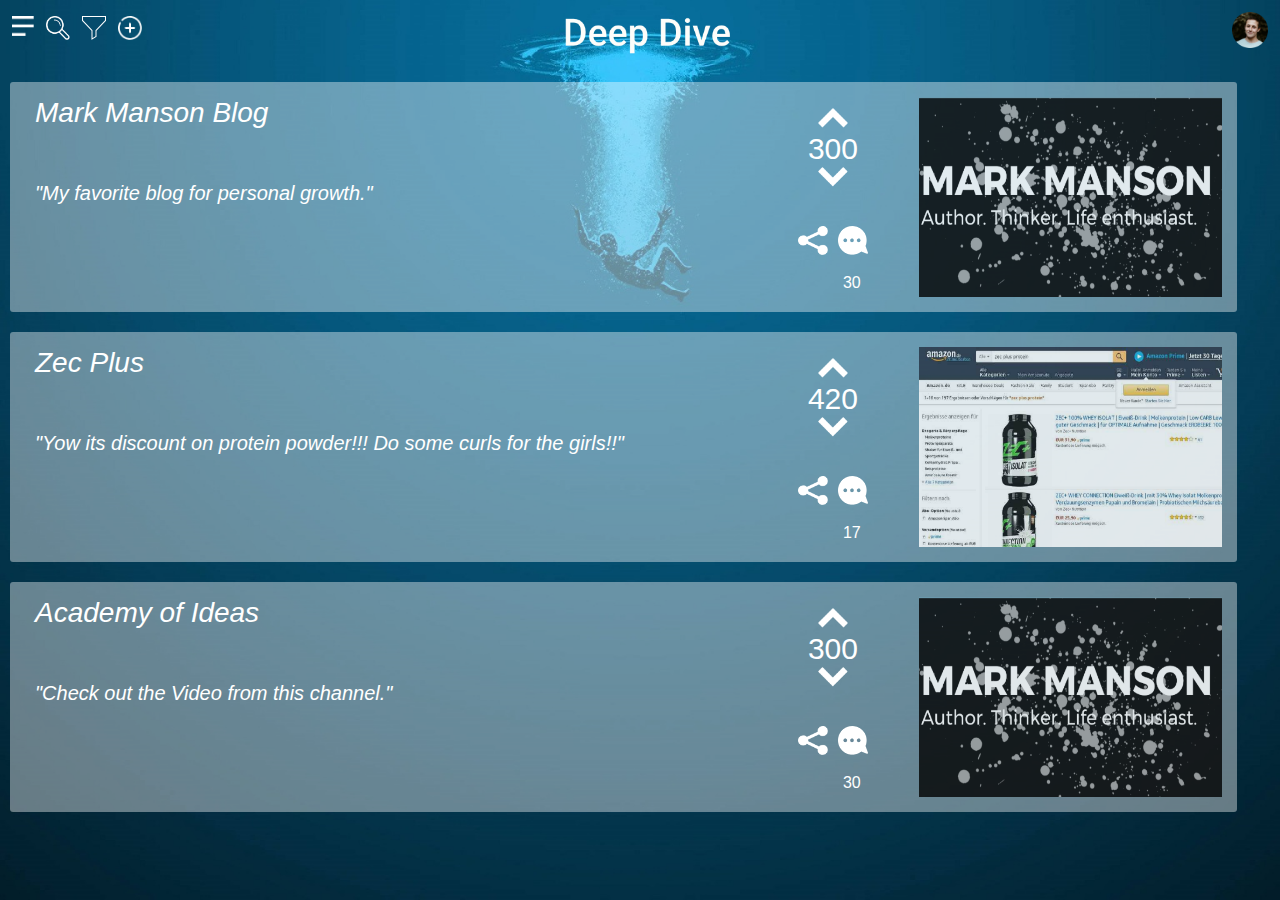
==== index.html @ 38d521a3 "Implementation of home page" ====
<!DOCTYPE HTML>
<html>

<head>
  <meta name="viewport" content="width=device-width, initial-scale=1">
  <script src="index.js"></script>
  <link rel="stylesheet" type="text/css" href="index.css">
  <link href="https://fonts.googleapis.com/icon?family=Material+Icons"
        rel="stylesheet">
  <title>
    Deep Dive
  </title>
</head>

<body style="margin:0px; background-image:url(assets/bg-img.jpg); background-size:cover;  background-repeat:no-repeat; background-position: center center;">

  <div class="topnav">

    <img class="topbar-icons" src="assets/nav-button.png" width="22" height="20">
    <img class="topbar-icons" src="assets/search.png" width="24" height="24">
    <img class="topbar-icons" src="assets/filter.png" width="24" height="24">
    <img class="topbar-icons" src="assets/add-post.png" width="24" height="24">

    <a class="active" href="">
      <img src="assets/main-logo.png" height="100%">
    </a>

    <a href="#">
    <img class="profile-icon" href="#" src="assets/profile-pic.png" width="36" height="36">
    </a>
  </div>

  <div id="blocks-system">

    <div class="block">

      <div class="active-content">

        <div class="content">

          <p class="post-title">
            Mark Manson Blog
          </p>

          <p class="post-content">
            "My favorite blog for personal growth."
          </p>

        </div>

        <div class="options">

          <div class="voting">

            <button id="button-upvote1" class="upvote" width="30px" onclick="changeUpvoteImage1()">
              <img id="upvote1" src="assets/upvote1.png" width="30px">
            </button>

            <div id="votes1" class="votes" style="">300</div>

            <button id="button-downvote1" class="downvote" width="30px" onclick="changeDownvoteImage1()">
              <img id="downvote1" src="assets/downvote1.png" width="30px">
            </button>

          </div>

          <div class="social">

            <div class="social-buttons">

              <button class="share-it" onclick="">
                <img src="assets/share.png" width="30px">
              </button>
              <button class="comment-it" onclick="displayPostComments1()">
                <img src="assets/comment.png" width="30px">
              </button>

            </div>

            <p class="comments-count" style="float:left">30</p>

          </div>

        </div>

        <div class="thumbnail">

          <img src="assets/mark-manson-sample.png" width="100%" height="100%">

        </div>

      </div>

      <div id="comments1" class="comments" style="display:none;">

        <div class="comment">
          <span class="comment-user"><strong>Alex</strong></span>
          <span class="comment-content">It's amazing!</span>
        </div>

        <div class="comment">
          <span class="comment-user"><strong>Emily</strong></span>
          <span class="comment-content">+1 to that!</span>
        </div>

        <div class="comment">
          <span class="comment-user"><strong>John</strong></span>
          <span class="comment-content">Wow, finally found what I was looking for.</span>
        </div>

        <input id="new-comment1" class="new-comment" type="text" name="firstname" placeholder="Make a new comment..." onkeypress="newComment1(this)">

      </div>

    </div>

    <div class="block">

      <div class="active-content">

        <div class="content">

          <p class="post-title">
            Zec Plus
          </p>

          <p class="post-content">
            "Yow its discount on protein powder!!! Do some curls for the girls!!"
          </p>

        </div>

        <div class="options">

          <div class="voting">

            <button id="button-upvote2" class="upvote" width="30px" onclick="changeUpvoteImage1()">
              <img id="upvote2" src="assets/upvote1.png" width="30px">
            </button>

            <div id="votes2" class="votes" style="">420</div>

            <button id="button-downvote2" class="downvote" width="30px" onclick="changeDownvoteImage1()">
              <img id="downvote2" src="assets/downvote1.png" width="30px">
            </button>

          </div>

          <div class="social">

            <div class="social-buttons">

              <button class="share-it" onclick="">
                <img src="assets/share.png" width="30px">
              </button>
              <button class="comment-it" onclick="displayPostComments1()">
                <img src="assets/comment.png" width="30px">
              </button>

            </div>

            <p class="comments-count" style="float:left">17</p>

          </div>

        </div>

        <div class="thumbnail">

          <img src="assets/amazon-sample.png" width="100%" height="100%">

        </div>

      </div>

      <div id="comments2" class="comments" style="display:none;">

        <div class="comment">
          <span class="comment-user"><strong>Alex</strong></span>
          <span class="comment-content">It's amazing!</span>
        </div>

        <div class="comment">
          <span class="comment-user"><strong>Emily</strong></span>
          <span class="comment-content">+1 to that!</span>
        </div>

        <div class="comment">
          <span class="comment-user"><strong>John</strong></span>
          <span class="comment-content">Wow, finally found what I was looking for.</span>
        </div>

        <input id="new-comment2" class="new-comment" type="text" name="firstname" placeholder="Make a new comment..." onkeypress="newComment1(this)">

      </div>

    </div>

    <div class="block">

      <div class="active-content">

        <div class="content">

          <p class="post-title">
            Academy of Ideas
          </p>

          <p class="post-content">
            "Check out the Video from this channel."
          </p>

        </div>

        <div class="options">

          <div class="voting">

            <button id="button-upvote3" class="upvote" width="30px" onclick="changeUpvoteImage1()">
              <img id="upvote3" src="assets/upvote1.png" width="30px">
            </button>

            <div id="votes3" class="votes" style="">300</div>

            <button id="button-downvote3" class="downvote" width="30px" onclick="changeDownvoteImage1()">
              <img id="downvote3" src="assets/downvote1.png" width="30px">
            </button>

          </div>

          <div class="social">

            <div class="social-buttons">

              <button class="share-it" onclick="">
                <img src="assets/share.png" width="30px">
              </button>
              <button class="comment-it" onclick="displayPostComments1()">
                <img src="assets/comment.png" width="30px">
              </button>

            </div>

            <p class="comments-count" style="float:left">30</p>

          </div>

        </div>

        <div class="thumbnail">

          <img src="assets/mark-manson-sample.png" width="100%" height="100%">

        </div>

      </div>

      <div id="comments3" class="comments" style="display:none;">

        <div class="comment">
          <span class="comment-user"><strong>Alex</strong></span>
          <span class="comment-content">It's amazing!</span>
        </div>

        <div class="comment">
          <span class="comment-user"><strong>Emily</strong></span>
          <span class="comment-content">+1 to that!</span>
        </div>

        <div class="comment">
          <span class="comment-user"><strong>John</strong></span>
          <span class="comment-content">Wow, finally found what I was looking for.</span>
        </div>

        <input id="new-comment3" class="new-comment" type="text" name="firstname" placeholder="Make a new comment..." onkeypress="newComment1(this)">

      </div>

    </div>

</body>

</html>
---- index.css ----
body {
  background: "assets/bg-img.jpg";
  background-attachment: fixed;
  background-size: cover;
  background-position: center;
  min-height: 100%;
  margin: 0;
  font-family: Arial, Helvetica, sans-serif;
}

/* Add a black background color to the top navigation */
.topnav {
  height: 50px;
  overflow: auto;
  attachment: fixed;
  text-align: center;
  padding-top: 6px;
  padding-bottom: 6px;
  margin: 0px;
}

/* Style the links inside the navigation bar */
.topnav a {
  margin-top: 80px;
  margin-right: 40px;
}

.topbar-icons {
  float: left;
  position: relative;
  vertical-align: middle;
  margin-top: 10px;
  margin-left: 12px;
}

.profile-icon {
  float: right;
  vertical-align: middle;
  margin-top: 6px;
  margin-right: 12px;
}

#blocks-system {
  height: 100%;
  width: 99%;
  margin: 10px;
}

.block {
  overflow: hidden;
  width:  calc(100% - 40px);
  height: auto;
  display: block;
  position: relative;
  background-color: rgba(255, 255, 255, 0.4);
  margin-top: 20px;
  border-radius: 3px;
}

.active-content {
  width:  100%;
  height: 230px;
  display: flex;
  position: relative;
}

.comments {
  background-color: rgba(0, 0, 0, 0.1);
  margin-top: 20px;
  padding-left: 20px;
  padding-top: 20px;
}
.comment {
  margin-bottom: 14px;
}
.comment-user {
  font-size: 20px;
  color: #fefefe;
}

.comment-content {
  font-size: 18px;
  color: #e9e9e9;
}

.new-comment {
  padding: 10px;
  margin-bottom: 20px;
  width: 50%;
  height: 20px;
  border: 1px;
  border-radius: 3px;
  background-color: rgba(255, 255, 255, 0.3);
  font-size: 18px;
  color: white;
}

.content {
  width: 65%;
  height: 100%;
}

.options {
  width: 10%;
  height: 100%;
  border: 1px;
}

.thumbnail {
  margin-top: 15px;
  margin-right: 15px;
  float: right;
  width: 25%;
  height: 200px;
  opacity: 0.8;
}

.post-title {
  margin-top: 15px;
  margin-left: 15px;
  padding-left: 10px;
  color: white;
  font-size: 28px;
  font-style: italic;
  size: 30;
  display: inline-block;
}

.post-content {
  margin-top: 15px;
  margin-left: 15px;
  padding-left: 10px;
  font-style: italic;
  color: white;
  font-size: 20px;
  vertical-align: bottom;
  margin-top: 25px;
}

.voting {
  margin-top:10px;
  margin-left:10px;
}

.upvote {
  margin-top: 15px;
  padding-left:10px;
  border: none;
  background: none;
  cursor: pointer;
}

.votes {
  color:white;
  font-size:30px;
}

.downvote {
  padding-left:10px;
  border: none;
  background: none;
  cursor: pointer;
}

.social-buttons {
  display:flex;
  margin-top:35px;
  vertical-align:bottom;
}

.share-it {
  padding: 0;
  margin-right:5px;
  cursor: pointer;
  border: none;
  background: none;
}

.comment-it {
  padding: 0;
  margin-left:5px;
  margin-right:50px;
  cursor: pointer;
  border: none;
  background: none;
}

.comments-count {
  margin-left:45px;
  color:white;
}

.material-icons {
  font-family: 'Material Icons';
  font-weight: normal;
  font-style: normal;
  font-size: 24px;  /* Preferred icon size */
  display: inline-block;
  line-height: 1;
  text-transform: none;
  letter-spacing: normal;
  word-wrap: normal;
  white-space: nowrap;
  direction: ltr;

  /* Support for all WebKit browsers. */
  -webkit-font-smoothing: antialiased;
  /* Support for Safari and Chrome. */
  text-rendering: optimizeLegibility;

  /* Support for Firefox. */
  -moz-osx-font-smoothing: grayscale;

  /* Support for IE. */
  font-feature-settings: 'liga';
}

.material-icons.md-36 { font-size: 36px; }

.material-icons.md-light {
  color: rgba(255, 255, 255, 1);
}
.material-icons.md-light.md-inactive {
  color: rgba(255, 255, 255, 0.3);
}
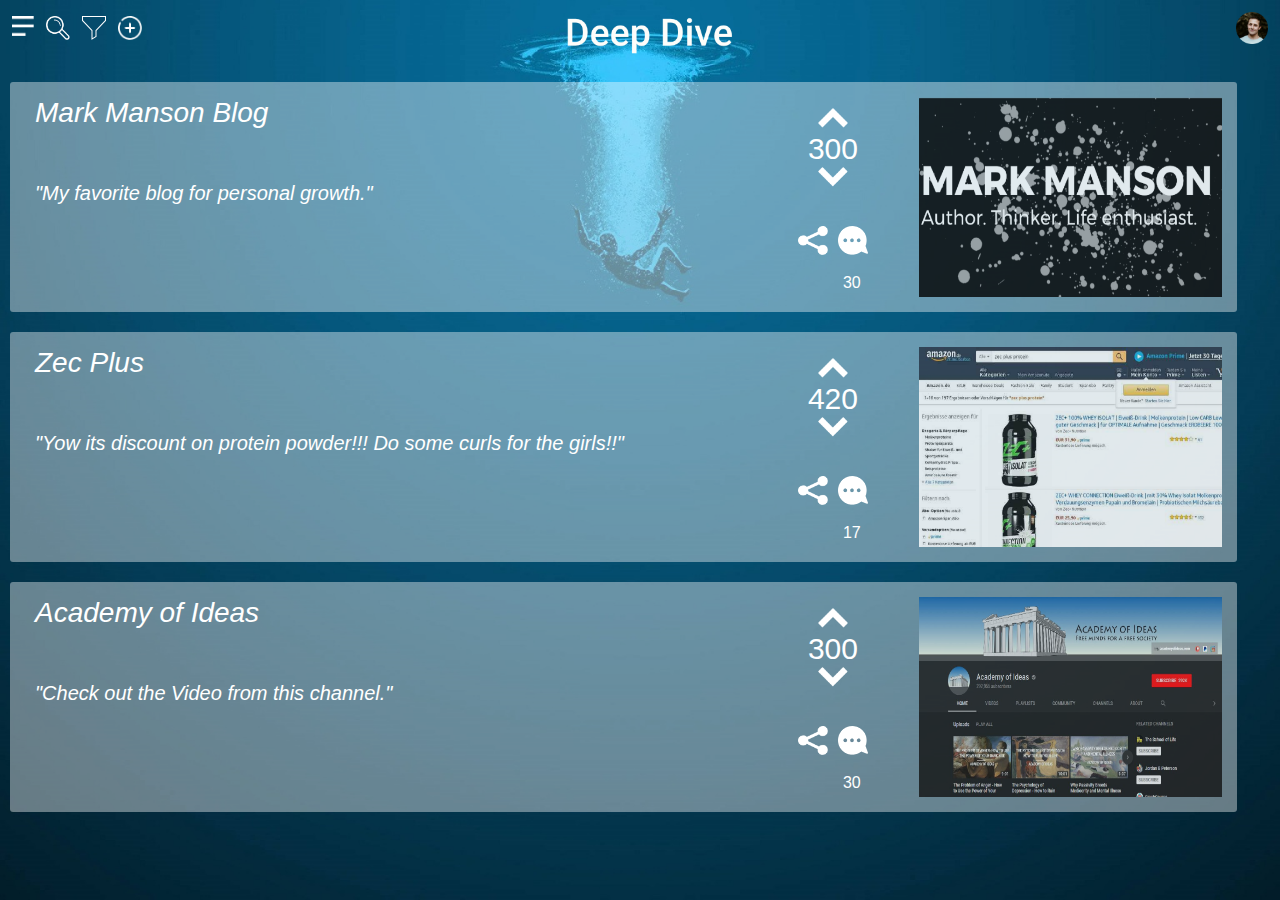
==== commit 78ec677a: "Add post implementation" ====
--- a/index.html
+++ b/index.html
@@ -19,19 +19,45 @@
     <img class="topbar-icons" src="assets/nav-button.png" width="22" height="20">
     <img class="topbar-icons" src="assets/search.png" width="24" height="24">
     <img class="topbar-icons" src="assets/filter.png" width="24" height="24">
-    <img class="topbar-icons" src="assets/add-post.png" width="24" height="24">
+    <img class="topbar-icons" src="assets/add-post.png" width="24" height="24" onclick="addPost()">
 
     <a class="active" href="">
       <img src="assets/main-logo.png" height="100%">
     </a>
 
-    <a href="#">
-    <img class="profile-icon" href="#" src="assets/profile-pic.png" width="36" height="36">
+    <a href="profilePage_History.html">
+      <img class="profile-icon" href="#" src="assets/profile-pic.png" width="32" height="32">
     </a>
   </div>
 
   <div id="blocks-system">
 
+    <div id="add-post" class="add-post" style="display:none;">
+
+      <div class="new-post-block">
+
+        <div class="post-text">
+
+          <input id="new-title" class="new-title" type="text" name="firstname" placeholder="Title">
+          <input id="new-content" class="new-content" type="text" name="firstname" placeholder="Content">
+
+        </div>
+
+        <div class="link-preview">
+
+          <img id="link-pic" class="link-pic" src="assets/code-sample.jpg" height="100%" width="100%">
+          <input class="link" type="text" name="firstname" placeholder="Link" onkeypress="loadPreview()">
+
+        </div>
+
+      </div>
+
+      <button class="post" onclick="submitPost()">
+        POST
+      </button>
+
+    </div>
+
     <div class="block">
 
       <div class="active-content">
@@ -134,13 +160,13 @@
 
           <div class="voting">
 
-            <button id="button-upvote2" class="upvote" width="30px" onclick="changeUpvoteImage1()">
+            <button id="button-upvote2" class="upvote" width="30px" onclick="changeUpvoteImage2()">
               <img id="upvote2" src="assets/upvote1.png" width="30px">
             </button>
 
             <div id="votes2" class="votes" style="">420</div>
 
-            <button id="button-downvote2" class="downvote" width="30px" onclick="changeDownvoteImage1()">
+            <button id="button-downvote2" class="downvote" width="30px" onclick="changeDownvoteImage2()">
               <img id="downvote2" src="assets/downvote1.png" width="30px">
             </button>
 
@@ -153,7 +179,7 @@
               <button class="share-it" onclick="">
                 <img src="assets/share.png" width="30px">
               </button>
-              <button class="comment-it" onclick="displayPostComments1()">
+              <button class="comment-it" onclick="displayPostComments2()">
                 <img src="assets/comment.png" width="30px">
               </button>
 
@@ -216,13 +242,13 @@
 
           <div class="voting">
 
-            <button id="button-upvote3" class="upvote" width="30px" onclick="changeUpvoteImage1()">
+            <button id="button-upvote3" class="upvote" width="30px" onclick="changeUpvoteImage3()">
               <img id="upvote3" src="assets/upvote1.png" width="30px">
             </button>
 
             <div id="votes3" class="votes" style="">300</div>
 
-            <button id="button-downvote3" class="downvote" width="30px" onclick="changeDownvoteImage1()">
+            <button id="button-downvote3" class="downvote" width="30px" onclick="changeDownvoteImage3()">
               <img id="downvote3" src="assets/downvote1.png" width="30px">
             </button>
 
@@ -235,7 +261,7 @@
               <button class="share-it" onclick="">
                 <img src="assets/share.png" width="30px">
               </button>
-              <button class="comment-it" onclick="displayPostComments1()">
+              <button class="comment-it" onclick="displayPostComments3()">
                 <img src="assets/comment.png" width="30px">
               </button>
 
@@ -249,7 +275,7 @@
 
         <div class="thumbnail">
 
-          <img src="assets/mark-manson-sample.png" width="100%" height="100%">
+          <img src="assets/aoi-sample.jpg" width="100%" height="100%">
 
         </div>
 
--- a/index.css
+++ b/index.css
@@ -11,7 +11,7 @@
 /* Add a black background color to the top navigation */
 .topnav {
   height: 50px;
-  overflow: auto;
+  overflow: hidden;
   attachment: fixed;
   text-align: center;
   padding-top: 6px;
@@ -31,6 +31,7 @@
   vertical-align: middle;
   margin-top: 10px;
   margin-left: 12px;
+  cursor: pointer;
 }
 
 .profile-icon {
@@ -44,6 +45,72 @@
   height: 100%;
   width: 99%;
   margin: 10px;
+}
+
+.add-post {
+  width:  calc(100% - 40px);
+  height: auto;
+}
+
+.new-post-block {
+  display: flex;
+  width: 100%;
+  height: 220px;
+}
+
+.post {
+  color: white;
+  width: 100px;
+  margin-top: 10px;
+  background-color: #2196F3;
+  border: 1px;
+  border-radius: 4px;
+  padding: 10px;
+}
+
+.post-text {
+  display: block;
+  height: 100%;
+  width: 70%;
+}
+
+.link-preview {
+  height: 220px;
+  width: 30%;
+  margin-left: 10px;
+  border: 2px;
+  border-color: white;
+}
+
+.link-pic {
+  height: 190px;
+  width: 100%;
+  opacity: 0;
+}
+
+.link {
+  background-color: white;
+  height: 20px;
+  width: 96%;
+  padding-left: 10px;
+}
+
+.new-title {
+  height: 40px;
+  width: 99%;
+  margin-bottom: 5px;
+  border: 1px;
+  border-radius: 3px;
+  padding-left: 10px;
+}
+
+.new-content {
+  height: 170px;
+  width: 99%;
+  border: 1px;
+  border-radius: 3px;
+  padding-left: 10px;
+  line-height: 150px;
 }
 
 .block {
